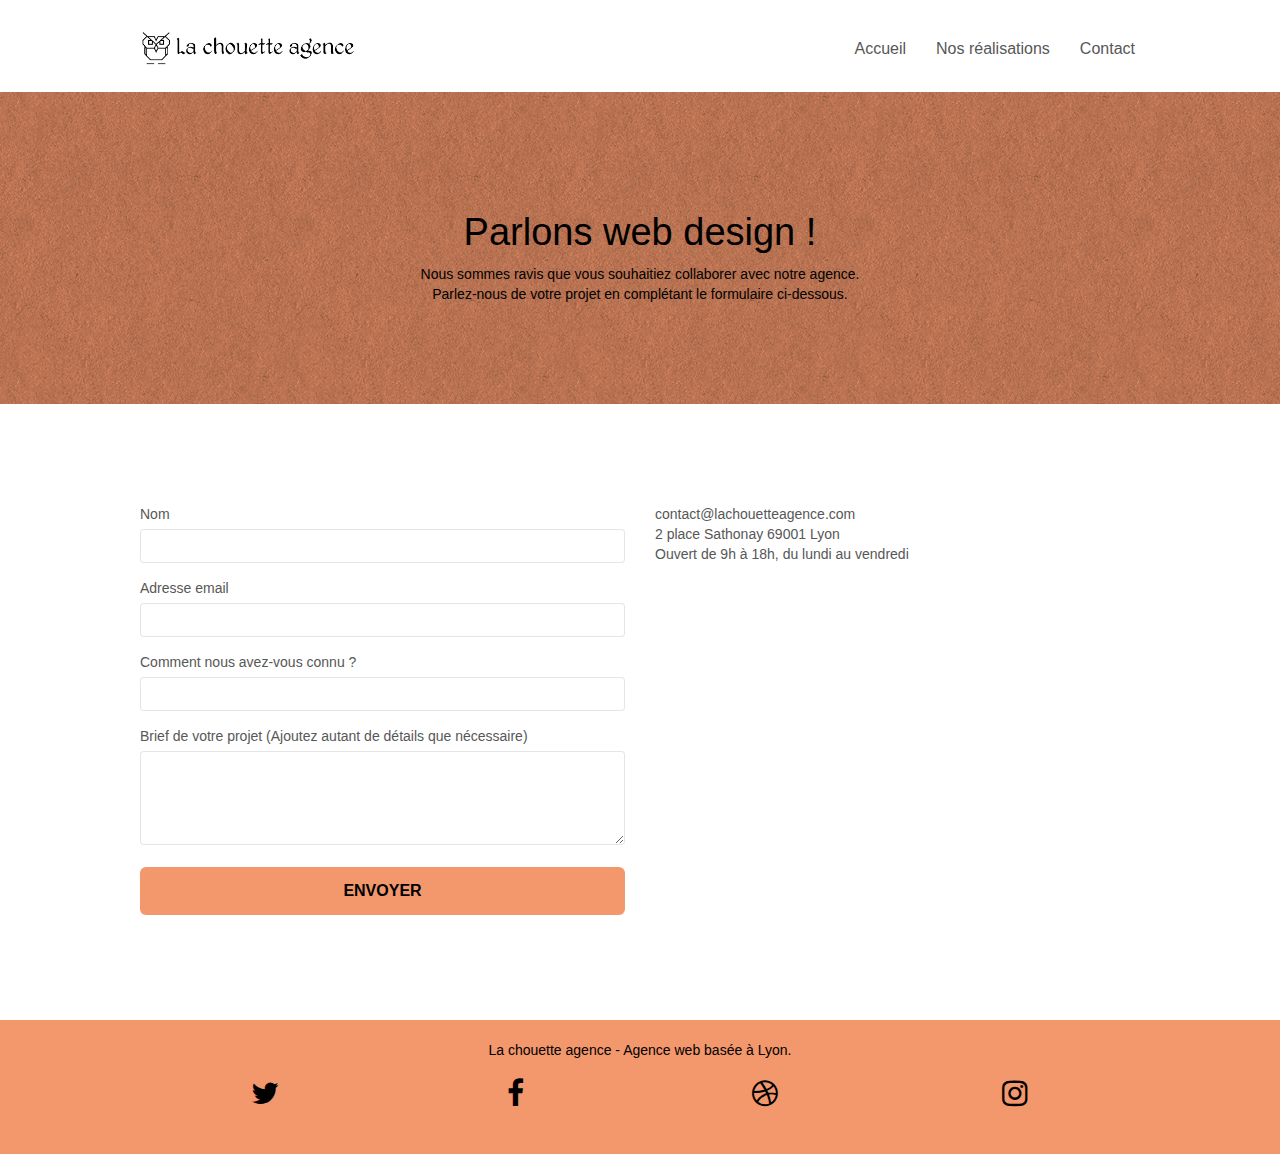
==== contact.html @ 61710132 "fix contrast contact page" ====
<!doctype html>
<html lang="fr">
<head>
    <meta charset="utf-8">
    <meta name="keywords" content="La chouette agence,entreprise web, Lyon, page contact, contactez-nous">
    <meta name="description" content="Contactez votre agence web, la chouette agence, basée à Lyon">
    <meta name="viewport" content="width=device-width, initial-scale=1.0, viewport-fit=cover">
    <link rel="shortcut icon" type="image/png" href="favicon.jpg">
    
	<link rel="stylesheet" type="text/css" href="./css/bootstrap-min.css">
	<link rel="stylesheet" type="text/css" href="./css/font-awesome-min.css">
	<link rel="stylesheet" type="text/css" href="./css/et-line-min.css">
	<link rel="stylesheet" type="text/css" href="style.css">
	
    
	<script src="./js/jquery-2.1.0-min.js" defer></script>
	<script src="./js/bootstrap-min.js" defer></script>
	<script src="./js/blocs-min.js" defer></script>
	<script src="./js/jqBootstrapValidation-min.js" defer></script>
	<script src="./js/formHandler-min.js" defer></script>

    <title>Contactez votre Agence web la chouette agence</title>

    
<!-- Analytics -->
 
<!-- Analytics END -->
    
</head>
<body>
<!-- Principal conteneur -->
<div class="page-container">
    
<!-- bloc-0 -->
<header class="bloc bgc-white l-bloc " id="bloc-0">
	<div class="container bloc-sm">
		<nav class="navbar row">
			<div class="navbar-header">
				<a class="navbar-brand" href="index.html"><img src="img/la-chouette-agence.png" alt="atlanta web design logo" height="40" /></a>
				<button id="nav-toggle" type="button" class="ui-navbar-toggle navbar-toggle" data-toggle="collapse" data-target=".navbar-1">
					<span class="sr-only">Toggle navigation</span><span class="icon-bar"></span><span class="icon-bar"></span><span class="icon-bar"></span>
				</button>
			</div>
			<div class="collapse navbar-collapse navbar-1 special-dropdown-nav">
				<ul class="site-navigation nav navbar-nav">
					<li>
						<a href="index.html">Accueil</a>
					</li>
					<li>
						<a href="index.html#works">Nos réalisations</a>
					</li>
					<li>
						<a href="contact.html">Contact</a>
					</li>
				</ul>
			</div>
		</nav>
	</div>
</header>
<!-- bloc-0 END -->

<!-- bloc-6 -->
<section class="bloc bg-repeat bgc-atomic-tangerine d-bloc bloc-bg-texture texture-paper" id="bloc-6">
	<div class="container bloc-lg">
		<div class="row">
			<div class="col-sm-12">
				<h1 class="text-center hero-bloc-text tc-black">
					Parlons web design !
				</h1>
				<p class="text-center mg-lg tc-black tight-width-whitespace">
					Nous sommes ravis que vous souhaitiez collaborer avec notre agence.<br>
					Parlez-nous de votre projet en complétant le formulaire ci-dessous.
				</p>
			</div>
		</div>
	</div>
</section>
<!-- bloc-6 END -->

<!-- bloc-7 -->
<section class="bloc bgc-white l-bloc" id="bloc-7">
	<div class="container bloc-lg">
		<div class="row">
			<div class="col-sm-6">
				<form id="form_1" novalidate success-msg="Your message has been sent." fail-msg="Sorry it seems that our mail server is not responding, Sorry for the inconvenience!">
					<div class="form-group">
						<label>
							Nom
						</label>
						<input id="name" class="form-control" required />
					</div>
					<div class="form-group">
						<label>
							Adresse email
						</label>
						<input id="email" class="form-control" type="email" required />
					</div>
					<div class="form-group">
						<label>
							Comment nous avez-vous connu ?
						</label>
						<input class="form-control" type="email" required id="input_504" />
					</div>
					<div class="form-group">
						<label>
							Brief de votre projet (Ajoutez autant de détails que nécessaire)<br>
						</label><textarea id="message" class="form-control" rows="4" cols="50" required></textarea>
					</div> 
					<button class="bloc-button btn btn-lg btn-block cta-hero btn-atomic-tangerine" type="submit">
						Envoyer
					</button>
				</form>
			</div>
			<div class="col-sm-6">
				<p>
					contact@lachouetteagence.com<br>2 place Sathonay 69001 Lyon<br>Ouvert de 9h à 18h, du lundi au vendredi<br>
				</p>
			</div>
		</div>
	</div>
</section>
<!-- bloc-7 END -->

<!-- ScrollToTop Button -->
<a class="bloc-button btn btn-d scrollToTop" onclick="scrollToTarget('1')"><span class="fa fa-chevron-up"></span></a>
<!-- ScrollToTop Button END-->


<!-- Footer - bloc-8 -->
<footer class="bloc bgc-atomic-tangerine d-bloc" id="bloc-8">
	<div class="container bloc-sm">
		<div class="row">
			<div class="col-sm-12">
				<p class="text-center black">
					La chouette agence - Agence web basée à Lyon.<br>
				</p>
				<div class="row row-no-gutters social">
					<div class="col-sm-3">
						<div class="text-center">
							<a class="social" href="https://twitter.com/?lang=fr" aria-label="twitter"><span class="fa fa-twitter icon-md"></span></a>
						</div>
					</div>
					<div class="col-sm-3">
						<div class="text-center">
							<a class="social" href="https://fr-fr.facebook.com/" aria-label="facebook"><span class="fa fa-facebook icon-md"></span></a>
						</div>
					</div>
					<div class="col-sm-3">
						<div class="text-center">
							<a class="social" href="https://dribbble.com/" aria-label="dribble"><span class="fa fa-dribbble icon-md"></span></a>
						</div>
					</div>
					<div class="col-sm-3">
						<div class="text-center">
							<a class="social" href="https://www.instagram.com/?hl=fr" aria-label="instagram"><span class="fa fa-instagram icon-md"></span></a>
						</div>
					</div>
				</div>
			</div>
		</div>
	</div>
</footer>
<!-- Footer - bloc-8 END -->

</div>
<!-- Principal conteneur END -->
    

</body>
</html>
---- css/et-line-min.css ----
@font-face{font-family:et-line;src:url(../fonts/et-line.eot);src:url(../fonts/et-line.eot?#iefix) format('embedded-opentype'),url(../fonts/et-line.woff) format('woff'),url(../fonts/et-line.ttf) format('truetype'),url(../fonts/et-line.svg#et-line) format('svg');font-weight:400;font-style:normal}.et-icon-adjustments,.et-icon-alarmclock,.et-icon-anchor,.et-icon-aperture,.et-icon-attachment,.et-icon-bargraph,.et-icon-basket,.et-icon-beaker,.et-icon-bike,.et-icon-book-open,.et-icon-briefcase,.et-icon-browser,.et-icon-calendar,.et-icon-camera,.et-icon-caution,.et-icon-chat,.et-icon-circle-compass,.et-icon-clipboard,.et-icon-clock,.et-icon-cloud,.et-icon-compass,.et-icon-desktop,.et-icon-dial,.et-icon-document,.et-icon-documents,.et-icon-download,.et-icon-dribbble,.et-icon-edit,.et-icon-envelope,.et-icon-expand,.et-icon-facebook,.et-icon-flag,.et-icon-focus,.et-icon-gears,.et-icon-genius,.et-icon-gift,.et-icon-global,.et-icon-globe,.et-icon-googleplus,.et-icon-grid,.et-icon-happy,.et-icon-hazardous,.et-icon-heart,.et-icon-hotairballoon,.et-icon-hourglass,.et-icon-key,.et-icon-laptop,.et-icon-layers,.et-icon-lifesaver,.et-icon-lightbulb,.et-icon-linegraph,.et-icon-linkedin,.et-icon-lock,.et-icon-magnifying-glass,.et-icon-map,.et-icon-map-pin,.et-icon-megaphone,.et-icon-mic,.et-icon-mobile,.et-icon-newspaper,.et-icon-notebook,.et-icon-paintbrush,.et-icon-paperclip,.et-icon-pencil,.et-icon-phone,.et-icon-picture,.et-icon-pictures,.et-icon-piechart,.et-icon-presentation,.et-icon-pricetags,.et-icon-printer,.et-icon-profile-female,.et-icon-profile-male,.et-icon-puzzle,.et-icon-quote,.et-icon-recycle,.et-icon-refresh,.et-icon-ribbon,.et-icon-rss,.et-icon-sad,.et-icon-scissors,.et-icon-scope,.et-icon-search,.et-icon-shield,.et-icon-speedometer,.et-icon-strategy,.et-icon-streetsign,.et-icon-tablet,.et-icon-target,.et-icon-telescope,.et-icon-toolbox,.et-icon-tools,.et-icon-tools-2,.et-icon-trophy,.et-icon-tumblr,.et-icon-twitter,.et-icon-upload,.et-icon-video,.et-icon-wallet,.et-icon-wine{font-family:et-line;speak:none;font-style:normal;font-weight:400;font-variant:normal;text-transform:none;line-height:1;-webkit-font-smoothing:antialiased;-moz-osx-font-smoothing:grayscale;display:inline-block}.et-icon-mobile:before{content:"\e000"}.et-icon-laptop:before{content:"\e001"}.et-icon-desktop:before{content:"\e002"}.et-icon-tablet:before{content:"\e003"}.et-icon-phone:before{content:"\e004"}.et-icon-document:before{content:"\e005"}.et-icon-documents:before{content:"\e006"}.et-icon-search:before{content:"\e007"}.et-icon-clipboard:before{content:"\e008"}.et-icon-newspaper:before{content:"\e009"}.et-icon-notebook:before{content:"\e00a"}.et-icon-book-open:before{content:"\e00b"}.et-icon-browser:before{content:"\e00c"}.et-icon-calendar:before{content:"\e00d"}.et-icon-presentation:before{content:"\e00e"}.et-icon-picture:before{content:"\e00f"}.et-icon-pictures:before{content:"\e010"}.et-icon-video:before{content:"\e011"}.et-icon-camera:before{content:"\e012"}.et-icon-printer:before{content:"\e013"}.et-icon-toolbox:before{content:"\e014"}.et-icon-briefcase:before{content:"\e015"}.et-icon-wallet:before{content:"\e016"}.et-icon-gift:before{content:"\e017"}.et-icon-bargraph:before{content:"\e018"}.et-icon-grid:before{content:"\e019"}.et-icon-expand:before{content:"\e01a"}.et-icon-focus:before{content:"\e01b"}.et-icon-edit:before{content:"\e01c"}.et-icon-adjustments:before{content:"\e01d"}.et-icon-ribbon:before{content:"\e01e"}.et-icon-hourglass:before{content:"\e01f"}.et-icon-lock:before{content:"\e020"}.et-icon-megaphone:before{content:"\e021"}.et-icon-shield:before{content:"\e022"}.et-icon-trophy:before{content:"\e023"}.et-icon-flag:before{content:"\e024"}.et-icon-map:before{content:"\e025"}.et-icon-puzzle:before{content:"\e026"}.et-icon-basket:before{content:"\e027"}.et-icon-envelope:before{content:"\e028"}.et-icon-streetsign:before{content:"\e029"}.et-icon-telescope:before{content:"\e02a"}.et-icon-gears:before{content:"\e02b"}.et-icon-key:before{content:"\e02c"}.et-icon-paperclip:before{content:"\e02d"}.et-icon-attachment:before{content:"\e02e"}.et-icon-pricetags:before{content:"\e02f"}.et-icon-lightbulb:before{content:"\e030"}.et-icon-layers:before{content:"\e031"}.et-icon-pencil:before{content:"\e032"}.et-icon-tools:before{content:"\e033"}.et-icon-tools-2:before{content:"\e034"}.et-icon-scissors:before{content:"\e035"}.et-icon-paintbrush:before{content:"\e036"}.et-icon-magnifying-glass:before{content:"\e037"}.et-icon-circle-compass:before{content:"\e038"}.et-icon-linegraph:before{content:"\e039"}.et-icon-mic:before{content:"\e03a"}.et-icon-strategy:before{content:"\e03b"}.et-icon-beaker:before{content:"\e03c"}.et-icon-caution:before{content:"\e03d"}.et-icon-recycle:before{content:"\e03e"}.et-icon-anchor:before{content:"\e03f"}.et-icon-profile-male:before{content:"\e040"}.et-icon-profile-female:before{content:"\e041"}.et-icon-bike:before{content:"\e042"}.et-icon-wine:before{content:"\e043"}.et-icon-hotairballoon:before{content:"\e044"}.et-icon-globe:before{content:"\e045"}.et-icon-genius:before{content:"\e046"}.et-icon-map-pin:before{content:"\e047"}.et-icon-dial:before{content:"\e048"}.et-icon-chat:before{content:"\e049"}.et-icon-heart:before{content:"\e04a"}.et-icon-cloud:before{content:"\e04b"}.et-icon-upload:before{content:"\e04c"}.et-icon-download:before{content:"\e04d"}.et-icon-target:before{content:"\e04e"}.et-icon-hazardous:before{content:"\e04f"}.et-icon-piechart:before{content:"\e050"}.et-icon-speedometer:before{content:"\e051"}.et-icon-global:before{content:"\e052"}.et-icon-compass:before{content:"\e053"}.et-icon-lifesaver:before{content:"\e054"}.et-icon-clock:before{content:"\e055"}.et-icon-aperture:before{content:"\e056"}.et-icon-quote:before{content:"\e057"}.et-icon-scope:before{content:"\e058"}.et-icon-alarmclock:before{content:"\e059"}.et-icon-refresh:before{content:"\e05a"}.et-icon-happy:before{content:"\e05b"}.et-icon-sad:before{content:"\e05c"}.et-icon-facebook:before{content:"\e05d"}.et-icon-twitter:before{content:"\e05e"}.et-icon-googleplus:before{content:"\e05f"}.et-icon-rss:before{content:"\e060"}.et-icon-tumblr:before{content:"\e061"}.et-icon-linkedin:before{content:"\e062"}.et-icon-dribbble:before{content:"\e063"}
---- style.css ----
body {
    margin: 0;
    padding: 0;
    background: #FFF;
    overflow-x: hidden;
    -webkit-font-smoothing: antialiased;
    -moz-osx-font-smoothing: grayscale;
}

a,
button {
    transition: all .3s ease-in-out;
    outline: none!important;
}

a:hover {
    text-decoration: none;
    cursor: pointer;
}

#page-loading-blocs-notifaction {
    position: fixed;
    top: 0;
    bottom: 0;
    width: 100%;
    z-index: 100000;
    background: #FFFFFF url("img/pageload-spinner.gif") no-repeat center center;
}

.bloc {
    width: 100%;
    clear: both;
    background: 50% 50% no-repeat;
    padding: 0 50px;
    -webkit-background-size: cover;
    -moz-background-size: cover;
    -o-background-size: cover;
    background-size: cover;
    position: relative;
}

.bloc .container {
    padding-left: 0;
    padding-right: 0;
}

.bloc-lg {
    padding: 100px 50px;
}

.bloc-md {
    padding: 50px;
}

.bloc-sm {
    padding: 20px 50px;
}

.bg-center,
.bg-l-edge,
.bg-r-edge,
.bg-t-edge,
.bg-b-edge,
.bg-tl-edge,
.bg-bl-edge,
.bg-tr-edge,
.bg-br-edge,
.bg-repeat {
    -webkit-background-size: auto!important;
    -moz-background-size: auto!important;
    -o-background-size: auto!important;
    background-size: auto!important;
}

.bg-repeat {
    background: repeat;
}

.bg-t-edge {
    background: top no-repeat;
}

.bloc-bg-texture::before {
    content: "";
    background-size: 2px 2px;
    position: absolute;
    top: 0;
    bottom: 0;
    left: 0;
    right: 0;
}

.texture-paper::before {
    background: url("img/texture-paper.png");
    background-size: 280px 280px;
}

.b-parallax {
    background-attachment: fixed;
}

.d-bloc {
    color: rgba(255, 255, 255, .7);
}

.d-bloc button:hover {
    color: rgba(255, 255, 255, .9);
}

.d-bloc .icon-round,
.d-bloc .icon-square,
.d-bloc .icon-rounded,
.d-bloc .icon-semi-rounded-a,
.d-bloc .icon-semi-rounded-b {
    border-color: rgba(255, 255, 255, .9);
}

.d-bloc .divider-h span {
    border-color: rgba(255, 255, 255, .2);
}

.d-bloc .a-btn,
.d-bloc .navbar a,
.d-bloc .navbar-brand,
.d-bloc a .icon-sm,
.d-bloc a .icon-md,
.d-bloc a .icon-lg,
.d-bloc a .icon-xl,
.d-bloc h1 a,
.d-bloc h2 a,
.d-bloc h3 a,
.d-bloc h4 a,
.d-bloc h5 a,
.d-bloc h6 a,
.d-bloc p a {
    color: rgba(255, 255, 255, .6);
}

.d-bloc .a-btn:hover,
.d-bloc .navbar a:hover,
.d-bloc .navbar-brand:hover,
.d-bloc a:hover .icon-sm,
.d-bloc a:hover .icon-md,
.d-bloc a:hover .icon-lg,
.d-bloc a:hover .icon-xl,
.d-bloc h1 a:hover,
.d-bloc h2 a:hover,
.d-bloc h3 a:hover,
.d-bloc h4 a:hover,
.d-bloc h5 a:hover,
.d-bloc h6 a:hover,
.d-bloc p a:hover {
    color: rgba(255, 255, 255, 1);
}

.d-bloc .navbar-toggle .icon-bar {
    background: rgba(255, 255, 255, 1);
}

.d-bloc .btn-wire,
.d-bloc .btn-wire:hover {
    color: rgba(255, 255, 255, 1);
    border-color: rgba(255, 255, 255, 1);
}

.d-bloc .panel {
    color: rgba(0, 0, 0, .5);
}

.d-bloc .panel button:hover {
    color: rgba(0, 0, 0, .7);
}

.d-bloc .panel icon {
    border-color: rgba(0, 0, 0, .7);
}

.d-bloc .panel .divider-h span {
    border-color: rgba(0, 0, 0, .1);
}

.d-bloc .panel .a-btn {
    color: rgba(0, 0, 0, .6);
}

.d-bloc .panel .a-btn:hover {
    color: rgba(0, 0, 0, 1);
}

.d-bloc .panel .btn-wire,
.d-bloc .panel .btn-wire:hover {
    color: rgba(0, 0, 0, .7);
    border-color: rgba(0, 0, 0, .3);
}

.d-bloc .panel,
.l-bloc {
    color: rgba(0, 0, 0, .5);
}

.d-bloc .panel button:hover,
.l-bloc button:hover {
    color: rgba(0, 0, 0, .7);
}

.l-bloc .icon-round,
.l-bloc .icon-square,
.l-bloc .icon-rounded,
.l-bloc .icon-semi-rounded-a,
.l-bloc .icon-semi-rounded-b {
    border-color: rgba(0, 0, 0, .7);
}

.d-bloc .panel .divider-h span,
.l-bloc .divider-h span {
    border-color: rgba(0, 0, 0, .1);
}

.d-bloc .panel .a-btn,
.l-bloc .a-btn,
.l-bloc .navbar a,
.l-bloc .navbar-brand,
.l-bloc a .icon-sm,
.l-bloc a .icon-md,
.l-bloc a .icon-lg,
.l-bloc a .icon-xl,
.l-bloc h1 a,
.l-bloc h2 a,
.l-bloc h3 a,
.l-bloc h4 a,
.l-bloc h5 a,
.l-bloc h6 a,
.l-bloc p a {
    color: rgba(0, 0, 0, .6);
}

.d-bloc .panel .a-btn:hover,
.l-bloc .a-btn:hover,
.l-bloc .navbar a:hover,
.l-bloc .navbar-brand:hover,
.l-bloc a:hover .icon-sm,
.l-bloc a:hover .icon-md,
.l-bloc a:hover .icon-lg,
.l-bloc a:hover .icon-xl,
.l-bloc h1 a:hover,
.l-bloc h2 a:hover,
.l-bloc h3 a:hover,
.l-bloc h4 a:hover,
.l-bloc h5 a:hover,
.l-bloc h6 a:hover,
.l-bloc p a:hover {
    color: rgba(0, 0, 0, 1);
}

.l-bloc .navbar-toggle .icon-bar {
    color: rgba(0, 0, 0, .6);
}

.d-bloc .panel .btn-wire,
.d-bloc .panel .btn-wire:hover,
.l-bloc .btn-wire,
.l-bloc .btn-wire:hover {
    color: rgba(0, 0, 0, .7);
    border-color: rgba(0, 0, 0, .3);
}

.voffset {
    margin-top: 30px;
}

.voffset-lg {
    margin-top: 80px;
}

.row-no-gutters {
    margin-right: 0;
    margin-left: 0;
}

.row.row-no-gutters > [class^="col-"],
.row.row-no-gutters > [class*=" col-"] {
    padding-right: 0;
    padding-left: 0;
}

#bloc-1-hero h1 {
    font-size: 32px;
}

.navbar {
    margin-bottom: 0;
    z-index: 1;
}

.navbar-brand {
    height: auto;
    padding: 3px 15px;
    font-size: 25px;
    font-weight: normal;
    font-weight: 600;
    line-height: 44px;
}

.navbar-brand img {
    max-height: 200px;
    margin: 0 5px 0 0;
    display: inline;
}

.navbar-brand img[src$=svg] {
    min-width: 100px;
}

.nav-center .navbar-brand img {
    margin: 0;
}

.navbar .nav {
    padding-top: 2px;
    margin-right: -16px;
    float: right;
    z-index: 1;
}

.nav > li {
    float: left;
    margin-top: 4px;
    font-size: 16px;
}

.navbar-nav .open .dropdown-menu > li > a {
    text-align: inherit;
}

.nav > li a:hover,
.nav > li a:focus {
    background: transparent;
}

.navbar-toggle {
    margin: 10px 10px 0 0;
    border: 0px;
}

.navbar-toggle:hover {
    background: transparent!important;
}

.navbar-toggle .icon-bar {
    background-color: rgba(0, 0, 0, .5);
    width: 26px;
}

.nav-invert .navbar .nav {
    float: left;
}

.nav-invert .navbar-header,
.nav-invert .navbar-brand {
    float: right;
    position: relative;
    z-index: 2;
}

@media (min-width: 768px) {
    .site-navigation {
        position: absolute;
        top: 50%;
        right: 20px;
        transform: translate(0, -50%);
        -webkit-transform: translateY(-50%);
    }
    .nav > li .dropdown-menu a,
    .nav > li .dropdown-menu a:hover {
        color: #484848;
    }
    .nav-invert .site-navigation {
        left: 0;
        right: 0;
    }
    .nav-center {
        text-align: center;
    }
    .nav-center .navbar-header {
        width: 100%;
    }
    .nav-center .navbar-header,
    .nav-center .navbar-brand,
    .nav-center .nav > li {
        float: none;
        display: inline-block;
    }
    .nav-center .site-navigation {
        position: relative;
        width: 100%;
        right: 0;
        margin-right: 0px;
        margin-top: 20px;
    }
    .nav-center.mini-nav .navbar-toggle {
        float: none;
        margin: 10px auto 0;
    }
}

.nav > li > .dropdown a {
    background: none!important;
    display: block;
    padding: 14px 15px;
}

nav .caret {
    margin: 0 5px;
}

.dropdown-menu .dropdown-menu {
    top: -8px;
    left: 100%;
}

.dropdown-menu .dropmenu-flow-right {
    top: 100%;
    left: 0;
    margin-left: -1px;
    border-top-left-radius: 0;
    border-top-right-radius: 0;
}

.dropdown-menu .dropdown span {
    border: 4px solid black;
    border-top-color: transparent;
    border-right-color: transparent;
    border-bottom-color: transparent;
    margin: 6px -5px 0 0!important;
    float: right;
}

.mg-md {
    margin-top: 10px;
    margin-bottom: 20px;
}

.mg-lg {
    margin-top: 10px;
    margin-bottom: 40px;
}

.btn {
    margin: 0 5px 5px 0;
}

.btn.pull-right {
    margin: 0 0 5px 5px;
}

.btn-d,
.btn-d:hover,
.btn-d:focus {
    color: #FFF;
    background: rgba(0, 0, 0, .3);
}

button {
    outline: none!important;
}

.btn-rd {
    border-radius: 40px;
}

.btn-clean {
    border: 1px solid rgba(0, 0, 0, .08);
    border-bottom-color: rgba(0, 0, 0, .1);
    text-shadow: 0 1px 0 rgba(0, 0, 1, .1);
    box-shadow: 0 1px 3px rgba(0, 0, 1, .25), inset 0 1px 0 0 rgba(255, 255, 255, .15);
}

.icon-md {
    font-size: 30px!important;
}

.icon-lg {
    font-size: 60px!important;
}

.sm-shadow {
    text-shadow: 0 1px 2px rgba(0, 0, 0, .3);
}

.panel-sq,
.panel-sq .panel-heading,
.panel-sq .panel-footer {
    border-radius: 0;
}

.panel-rd {
    border-radius: 30px;
}

.panel-rd .panel-heading {
    border-radius: 29px 29px 0 0;
}

.panel-rd .panel-footer {
    border-radius: 0 0 29px 29px;
}

.form-control {
    border-color: rgba(0, 0, 0, .1);
    box-shadow: none;
}

.scrollToTop {
    width: 40px;
    height: 40px;
    position: fixed;
    bottom: 20px;
    right: 20px;
    opacity: 0;
    z-index: 500;
    transition: all .3s ease-in-out;
}

.scrollToTop span {
    margin-top: 6px;
}

.showScrollTop {
    font-size: 14px;
    opacity: 1;
}

a[data-lightbox] {
    position: relative;
    display: block;
    text-align: center;
}

a[data-lightbox]:hover::before {
    content: "+";
    font-family: "HelveticaNeue-Light", "Helvetica Neue Light", "Helvetica Neue", Helvetica, Arial;
    font-size: 32px;
    width: 50px;
    height: 50px;
    margin-left: -25px;
    border-radius: 50%;
    background: rgba(0, 0, 0, .6);
    color: #FFF;
    font-weight: 100;
    z-index: 1;
    position: absolute;
    top: 50%;
    transform: translateY(-50%);
    -webkit-transform: translateY(-50%);
}

a[data-lightbox]:hover img {
    opacity: 0.6;
    -webkit-animation-fill-mode: none;
    animation-fill-mode: none;
}

#lightbox-modal {
    display: flex;
    align-items: center;
}

#lightbox-modal .modal-dialog {
    width: 90%;
    max-width: 900px;
    margin: 0 auto 0;
}

#lightbox-modal .modal-dialog img {
    max-height: 90vh;
    margin: 0 auto;
}

.lightbox-caption {
    padding: 20px;
    color: #FFF;
    background: rgba(0, 0, 0, .5);
    position: absolute;
    left: 15px;
    right: 15px;
    bottom: 5px;
}

.close-lightbox {
    color: #FFF;
    font-size: 30px;
    position: absolute;
    top: 20px;
    right: 20px;
    z-index: 20;
    background: rgba(0, 0, 0, .5);
    border: none;
    line-height: 30px;
    padding: 0 9px 5px;
    opacity: 0.3;
}

.close-lightbox:hover,
.next-lightbox:hover,
.prev-lightbox:hover {
    opacity: 1.0;
    color: #FFF;
}

.next-lightbox,
.prev-lightbox {
    font-size: 20px;
    color: rgba(255, 255, 255, .9);
    background: rgba(0, 0, 0, .5);
    transition: all .2s ease-in-out;
    position: absolute;
    top: 45%;
    z-index: 1;
    opacity: 0.4;
}

.next-lightbox {
    padding: 6px 8px 1px 13px;
    right: 25px;
}

.prev-lightbox {
    padding: 6px 13px 1px 10px;
    left: 25px;
}

.snapshot-lb .modal-body {
    padding-bottom: 45px;
}

.snapshot-lb .lightbox-caption {
    padding: 0;
    color: rgba(0, 0, 0, .5);
    background: none;
}

h1,
h2,
h3,
h4,
h5,
h6,
p,
label,
.btn,
a {
    font-family: "helvetica";
    font-weight: 400;
    color: #575757!important;
}

.container {
    max-width: 1000px;
}

.hero-bloc-text {
    font-size: 38px;
}

.hero-bloc-text-sub {
    font-size: 36px;
}

.statement-bloc-text {
    line-height: 26px;
    font-style: italic;
    font-size: 20px;
    text-align: center;
    font-weight: lighter;
    max-width: 520px;
    margin: auto auto auto auto;
}

p {
    font-size: 14px;
}

.tight-width-whitespace {
    max-width: 600px;
    margin: auto auto auto auto;
}

.h1 {
    font-size: 20px;
    font-family: "Open Sans";
}

.cta-hero {
    margin-top: 22px;
    color: #FFFFFF!important;
    text-transform: uppercase;
    padding: 12px 28px 12px 28px;
    font-size: 16px;
    font-weight: 700;
}

a.social {
    display: inline-block;
    min-width: 48px;
    min-height: 48px;
    margin: 8px;
}

a[href="contact.html"] {
    color: black;
}

h2 {
    font-size: 22px;
    line-height: 1.4em;
}

h3 {
    font-size: 15px;
    text-transform: uppercase;
    font-weight: 700;
    color: #333333!important;
}

.med-width-whitespace {
    max-width: 800px;
    margin: auto auto auto auto;
    box-shadow: 0px 0px 0px #000000;
}

h1 {
    color: #333333!important;
}

h4 {
    color: #333333!important;
}

.icons {
    margin-bottom: 14px;
    margin-top: 24px;
}

p.black, a.social > span{
    color: black!important;
}

.portfolio-thumb {
    margin-bottom: 24px;
    width: 100%;
}

.portfolio-row {
    margin-bottom: 44px;
    margin-top: 50px;
}

.avatar {
    box-shadow: 0px 4px 9px rgba(0, 0, 0, 0.3);
}

.black-background {
    background-color: rgba(165, 147, 99, 0.7);
    padding: 40px 40px 40px 40px;
}

.bold-link {
    font-weight: 900;
    text-decoration: underline!important;
}

.bgc-white {
    background-color: #FFFFFF;
}

.bgc-dark-slate-blue {
    background-color: #364577;
}

.bgc-atomic-tangerine {
    background-color: #F3976C;
}

.tc-black {
    color: black!important;
}

.btn-atomic-tangerine {
    background: #F3976C;
    color: black!important;
}

.btn-atomic-tangerine:hover {
    background: #c27956!important;
    color: #FFFFFF!important;
}

.ltc-white {
    color: #FFFFFF!important;
}

.ltc-white:hover {
    color: #cccccc!important;
}

.ltc-atomic-tangerine {
    color: #F3976C!important;
}

.ltc-atomic-tangerine:hover {
    color: #c27956!important;
}

.icon-dark-slate-blue {
    color: #364577!important;
    border-color: #364577!important;
}

.bg-banniere {
    background-image: url("img/la-chouette-agence-banniere.jpg");
}

.bg-presentation {
    background-image: url("img/image-de-presentation.jpeg");
}

@media (max-width: 1024px) {
    .bloc {
        padding-left: 20px;
        padding-right: 20px;
    }
    .bloc.full-width-bloc,
    .bloc-tile-2.full-width-bloc .container,
    .bloc-tile-3.full-width-bloc .container,
    .bloc-tile-4.full-width-bloc .container {
        padding-left: 0;
        padding-right: 0;
    }
}

@media (max-width: 992px) and (min-width: 768px) {
    .navbar .nav {
        max-width: 80%
    }
    .nav-center.navbar .nav {
        max-width: 100%
    }
}

@media only screen and (min-device-width: 768px) and (max-device-width: 1024px) and (orientation: landscape) {
    .b-parallax {
        background-attachment: scroll;
    }
}

@media only screen and (min-device-width: 1024px) and (max-device-width: 1366px) and (-webkit-min-device-pixel-ratio: 1.5) {
    .b-parallax {
        background-attachment: scroll;
    }
}

@media (max-width: 991px) {
    .container {
        width: 100%;
    }
    .b-parallax {
        background-attachment: scroll;
    }
    .page-container,
    #hero-bloc {
        overflow-x: hidden;
        position: relative;
    }
    .bloc {
        padding-left: constant(safe-area-inset-left);
        padding-right: constant(safe-area-inset-right);
    }
    .bloc-group,
    .bloc-group .bloc {
        display: block;
        width: 100%;
    }
    .bloc-fill-screen .fill-bloc-top-edge,
    .bloc-fill-screen .fill-bloc-bottom-edge {
        padding: 0 20px;
        padding-left: constant(safe-area-inset-left);
        padding-right: constant(safe-area-inset-right);
    }
}

@media (max-width: 767px) {
    .page-container {
        overflow-x: hidden;
        position: relative;
    }
    h1,
    h2,
    h3,
    h4,
    h5,
    h6,
    p,
    #disqus_thread {
        padding-left: 10px!important;
        padding-right: 10px!important;
    }
    .b-parallax {
        background-attachment: scroll;
    }
    .navbar .nav {
        padding-top: 0;
        border-top: 1px solid rgba(0, 0, 0, .2);
        float: none!important;
    }
    .navbar.row {
        margin-left: 0;
        margin-right: 0;
    }
    .site-navigation {
        position: inherit;
        transform: none;
        -webkit-transform: none;
        -ms-transform: none;
    }
    .nav > li {
        margin-top: 0;
        border-bottom: 1px solid rgba(0, 0, 0, .1);
        background: rgba(0, 0, 0, .05);
        text-align: left;
        padding-left: 15px;
        width: 100%;
    }
    .nav > li:hover {
        background: rgba(0, 0, 0, .08);
    }
    .dropdown .dropdown a .caret {
        float: none;
        margin: 5px 0 0 10px!important;
        border: 4px solid black;
        border-bottom-color: transparent;
        border-right-color: transparent;
        border-left-color: transparent;
    }
    #hero-bloc .navbar .nav {
        background: rgba(0, 0, 0, .8);
    }
    #hero-bloc .navbar .nav a {
        color: rgba(255, 255, 255, .6);
    }
    .hero {
        padding: 50px 0;
    }
    .hero-nav {
        left: -1px;
        right: -1px;
    }
    .navbar-collapse {
        padding: 0;
        overflow-x: hidden;
        -webkit-box-shadow: none;
        box-shadow: none;
    }
    .navbar-brand img {
        max-height: 40px;
        width: auto;
    }
    .nav-invert .navbar-header {
        float: none;
        width: 100%;
    }
    .nav-invert .navbar-toggle {
        float: left;
        margin-left: 10px;
    }
    .bloc {
        padding-left: 0;
        padding-right: 0;
    }
    .bloc-xxl,
    .bloc-xl,
    .bloc-lg {
        padding: 40px 0;
    }
    .bloc-sm,
    .bloc-md {
        padding-left: 0;
        padding-right: 0;
    }
    .bloc-tile-2 .container,
    .bloc-tile-3 .container,
    .bloc-tile-4 .container,
    .bloc-fill-screen .fill-bloc-top-edge,
    .bloc-fill-screen .fill-bloc-bottom-edge {
        padding-left: 0;
        padding-right: 0;
    }
    .a-block {
        padding: 0 10px;
    }
    .btn-dwn {
        display: none;
    }
    .voffset {
        margin-top: 5px;
    }
    .voffset-md {
        margin-top: 20px;
    }
    .voffset-lg {
        margin-top: 30px;
    }
    form {
        padding: 5px;
    }
    .close-lightbox {
        display: inline-block;
    }
    .blocsapp-device-iphone5 {
        background-size: 216px 425px;
        padding-top: 60px;
        width: 216px;
        height: 425px;
    }
    .blocsapp-device-iphone5 img {
        width: 180px;
        height: 320px;
    }
}

@media (max-width: 425px) {
    .bloc {
        padding-left: 0;
        padding-right: 0;
    }
    .bg-banniere {
        background-image: url("img/la-chouette-agence-banniere-mobile.jpg");
    }
    
    .bg-presentation {
        background-image: url("img/image-de-presentation-mobile.jpg");
    }
}

@media (max-width: 767px) {
    .bloc-mob-center-text {
        text-align: center;
    }
}
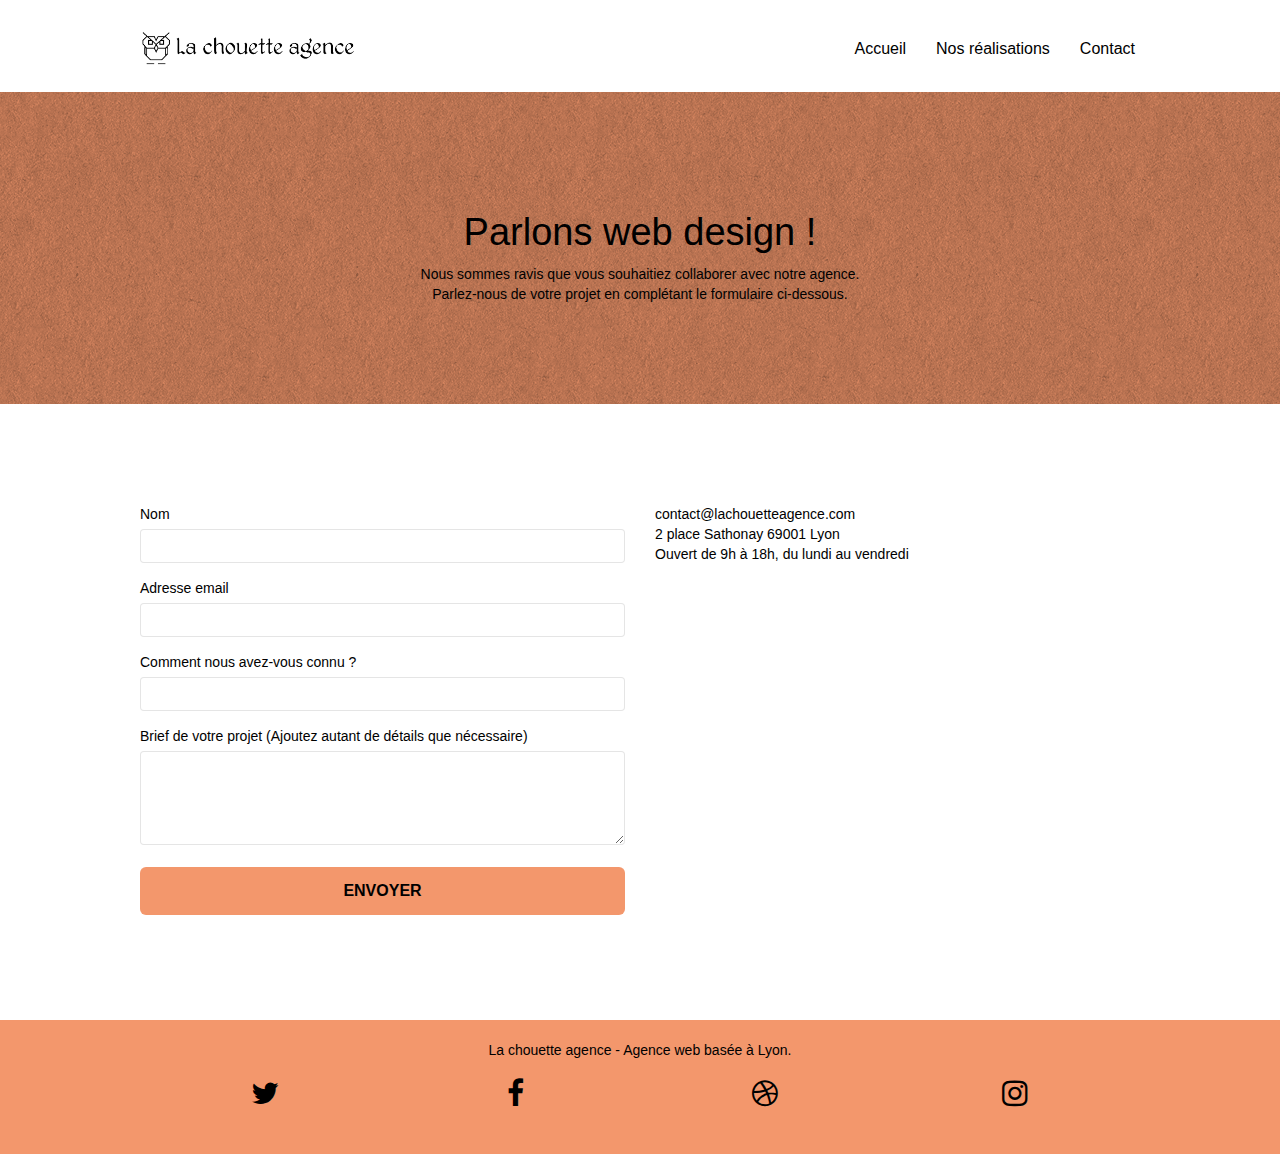
==== commit 3abd7936: "fix label contact.html" ====
--- a/contact.html
+++ b/contact.html
@@ -84,27 +84,27 @@
 			<div class="col-sm-6">
 				<form id="form_1" novalidate success-msg="Your message has been sent." fail-msg="Sorry it seems that our mail server is not responding, Sorry for the inconvenience!">
 					<div class="form-group">
-						<label>
+						<label for="name">
 							Nom
 						</label>
-						<input id="name" class="form-control" required />
+						<input id="name" name="nom"  class="form-control" required />
 					</div>
 					<div class="form-group">
-						<label>
+						<label for="email">
 							Adresse email
 						</label>
-						<input id="email" class="form-control" type="email" required />
+						<input id="email" name="email" class="form-control" type="email" required />
 					</div>
 					<div class="form-group">
-						<label>
+						<label for="how">
 							Comment nous avez-vous connu ?
 						</label>
-						<input class="form-control" type="email" required id="input_504" />
+						<input class="form-control" type="email" required id="how" name="comment"/>
 					</div>
 					<div class="form-group">
-						<label>
+						<label for="message">
 							Brief de votre projet (Ajoutez autant de détails que nécessaire)<br>
-						</label><textarea id="message" class="form-control" rows="4" cols="50" required></textarea>
+						</label><textarea id="message" name="message" class="form-control" rows="4" cols="50" required></textarea>
 					</div> 
 					<button class="bloc-button btn btn-lg btn-block cta-hero btn-atomic-tangerine" type="submit">
 						Envoyer
--- a/style.css
+++ b/style.css
@@ -647,11 +647,12 @@
 h6,
 p,
 label,
+figcaption,
 .btn,
 a {
     font-family: "helvetica";
     font-weight: 400;
-    color: #575757!important;
+    color: black!important;
 }
 
 .container {
@@ -710,9 +711,15 @@
     color: black;
 }
 
+
+
 h2 {
     font-size: 22px;
     line-height: 1.4em;
+}
+
+h2.tc-white {
+    color: white!important;
 }
 
 h3 {
@@ -729,7 +736,7 @@
 }
 
 h1 {
-    color: #333333!important;
+    color: white!important;
 }
 
 h4 {
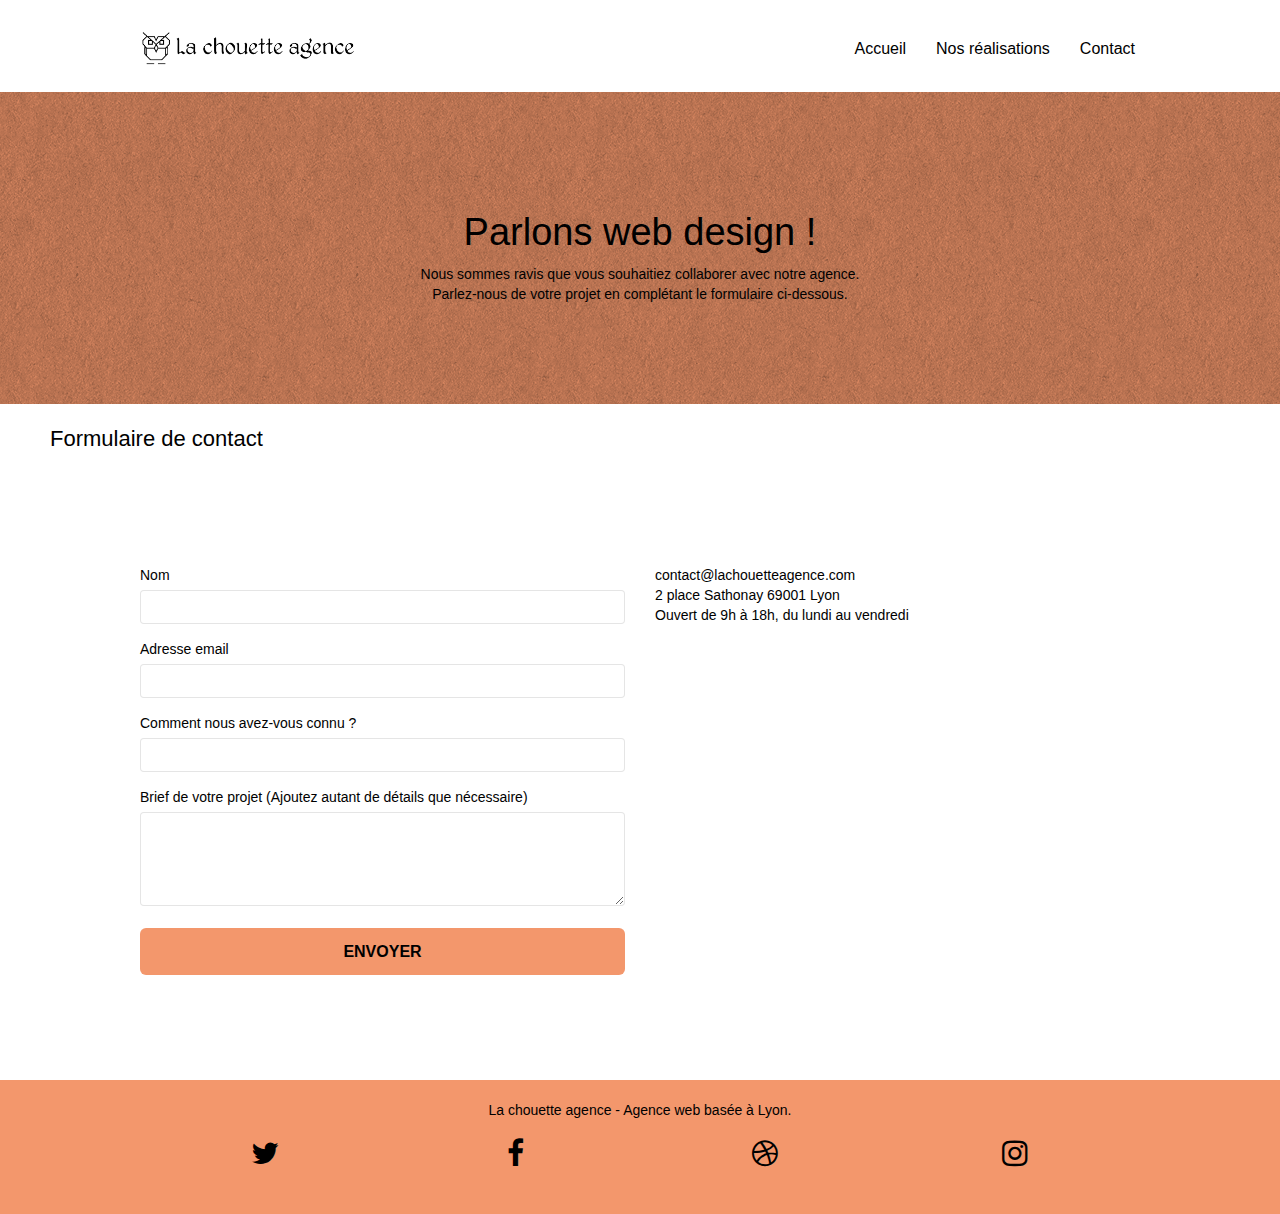
==== commit 9118fe38: "fix validator html + css" ====
--- a/contact.html
+++ b/contact.html
@@ -79,10 +79,11 @@
 
 <!-- bloc-7 -->
 <section class="bloc bgc-white l-bloc" id="bloc-7">
+	<h2>Formulaire de contact</h2>
 	<div class="container bloc-lg">
 		<div class="row">
 			<div class="col-sm-6">
-				<form id="form_1" novalidate success-msg="Your message has been sent." fail-msg="Sorry it seems that our mail server is not responding, Sorry for the inconvenience!">
+				<form id="form_1" novalidate>
 					<div class="form-group">
 						<label for="name">
 							Nom
--- a/style.css
+++ b/style.css
@@ -3,8 +3,6 @@
     padding: 0;
     background: #FFF;
     overflow-x: hidden;
-    -webkit-font-smoothing: antialiased;
-    -moz-osx-font-smoothing: grayscale;
 }
 
 a,
@@ -32,9 +30,6 @@
     clear: both;
     background: 50% 50% no-repeat;
     padding: 0 50px;
-    -webkit-background-size: cover;
-    -moz-background-size: cover;
-    -o-background-size: cover;
     background-size: cover;
     position: relative;
 }
@@ -66,9 +61,6 @@
 .bg-tr-edge,
 .bg-br-edge,
 .bg-repeat {
-    -webkit-background-size: auto!important;
-    -moz-background-size: auto!important;
-    -o-background-size: auto!important;
     background-size: auto!important;
 }
 
@@ -368,7 +360,7 @@
         top: 50%;
         right: 20px;
         transform: translate(0, -50%);
-        -webkit-transform: translateY(-50%);
+        transform: translateY(-50%);
     }
     .nav > li .dropdown-menu a,
     .nav > li .dropdown-menu a:hover {
@@ -551,12 +543,11 @@
     position: absolute;
     top: 50%;
     transform: translateY(-50%);
-    -webkit-transform: translateY(-50%);
+    transform: translateY(-50%);
 }
 
 a[data-lightbox]:hover img {
     opacity: 0.6;
-    -webkit-animation-fill-mode: none;
     animation-fill-mode: none;
 }
 
@@ -854,13 +845,13 @@
     }
 }
 
-@media only screen and (min-device-width: 768px) and (max-device-width: 1024px) and (orientation: landscape) {
+@media only screen and (min-width: 768px) and (max-width: 1024px) and (orientation: landscape) {
     .b-parallax {
         background-attachment: scroll;
     }
 }
 
-@media only screen and (min-device-width: 1024px) and (max-device-width: 1366px) and (-webkit-min-device-pixel-ratio: 1.5) {
+@media only screen and (min-width: 1024px) and (max-width: 1366px) {
     .b-parallax {
         background-attachment: scroll;
     }
@@ -878,10 +869,6 @@
         overflow-x: hidden;
         position: relative;
     }
-    .bloc {
-        padding-left: constant(safe-area-inset-left);
-        padding-right: constant(safe-area-inset-right);
-    }
     .bloc-group,
     .bloc-group .bloc {
         display: block;
@@ -890,8 +877,6 @@
     .bloc-fill-screen .fill-bloc-top-edge,
     .bloc-fill-screen .fill-bloc-bottom-edge {
         padding: 0 20px;
-        padding-left: constant(safe-area-inset-left);
-        padding-right: constant(safe-area-inset-right);
     }
 }
 
@@ -926,8 +911,6 @@
     .site-navigation {
         position: inherit;
         transform: none;
-        -webkit-transform: none;
-        -ms-transform: none;
     }
     .nav > li {
         margin-top: 0;
@@ -964,7 +947,6 @@
     .navbar-collapse {
         padding: 0;
         overflow-x: hidden;
-        -webkit-box-shadow: none;
         box-shadow: none;
     }
     .navbar-brand img {
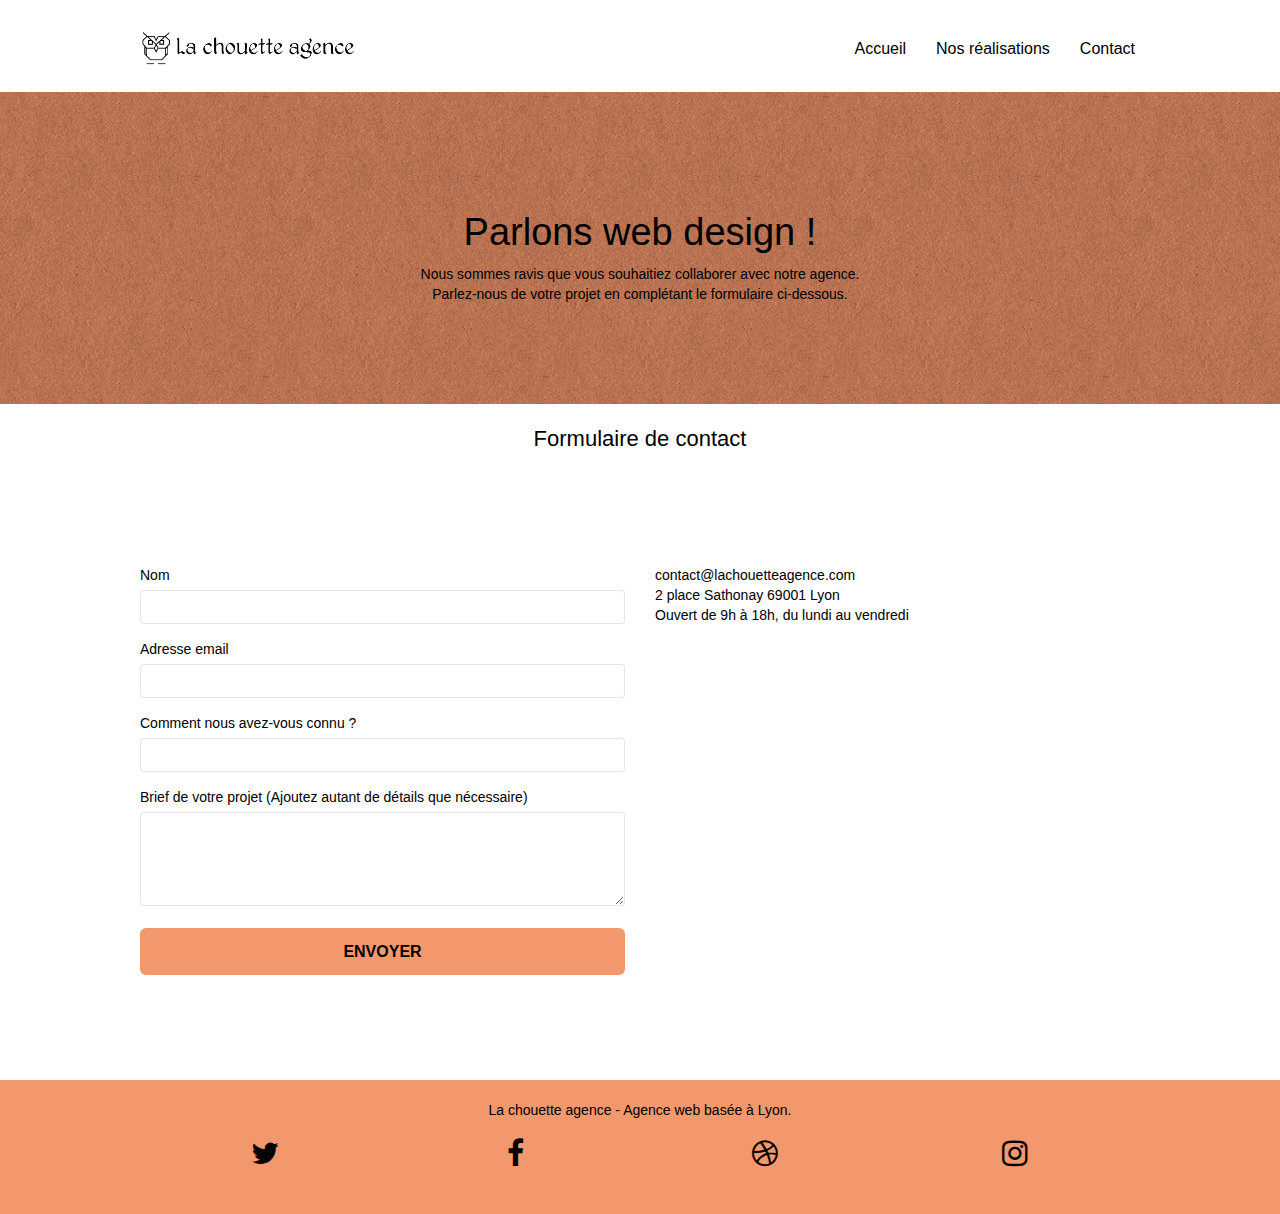
==== commit fadaf3d7: "add class text-center to form h2" ====
--- a/contact.html
+++ b/contact.html
@@ -79,7 +79,7 @@
 
 <!-- bloc-7 -->
 <section class="bloc bgc-white l-bloc" id="bloc-7">
-	<h2>Formulaire de contact</h2>
+	<h2 class="text-center">Formulaire de contact</h2>
 	<div class="container bloc-lg">
 		<div class="row">
 			<div class="col-sm-6">
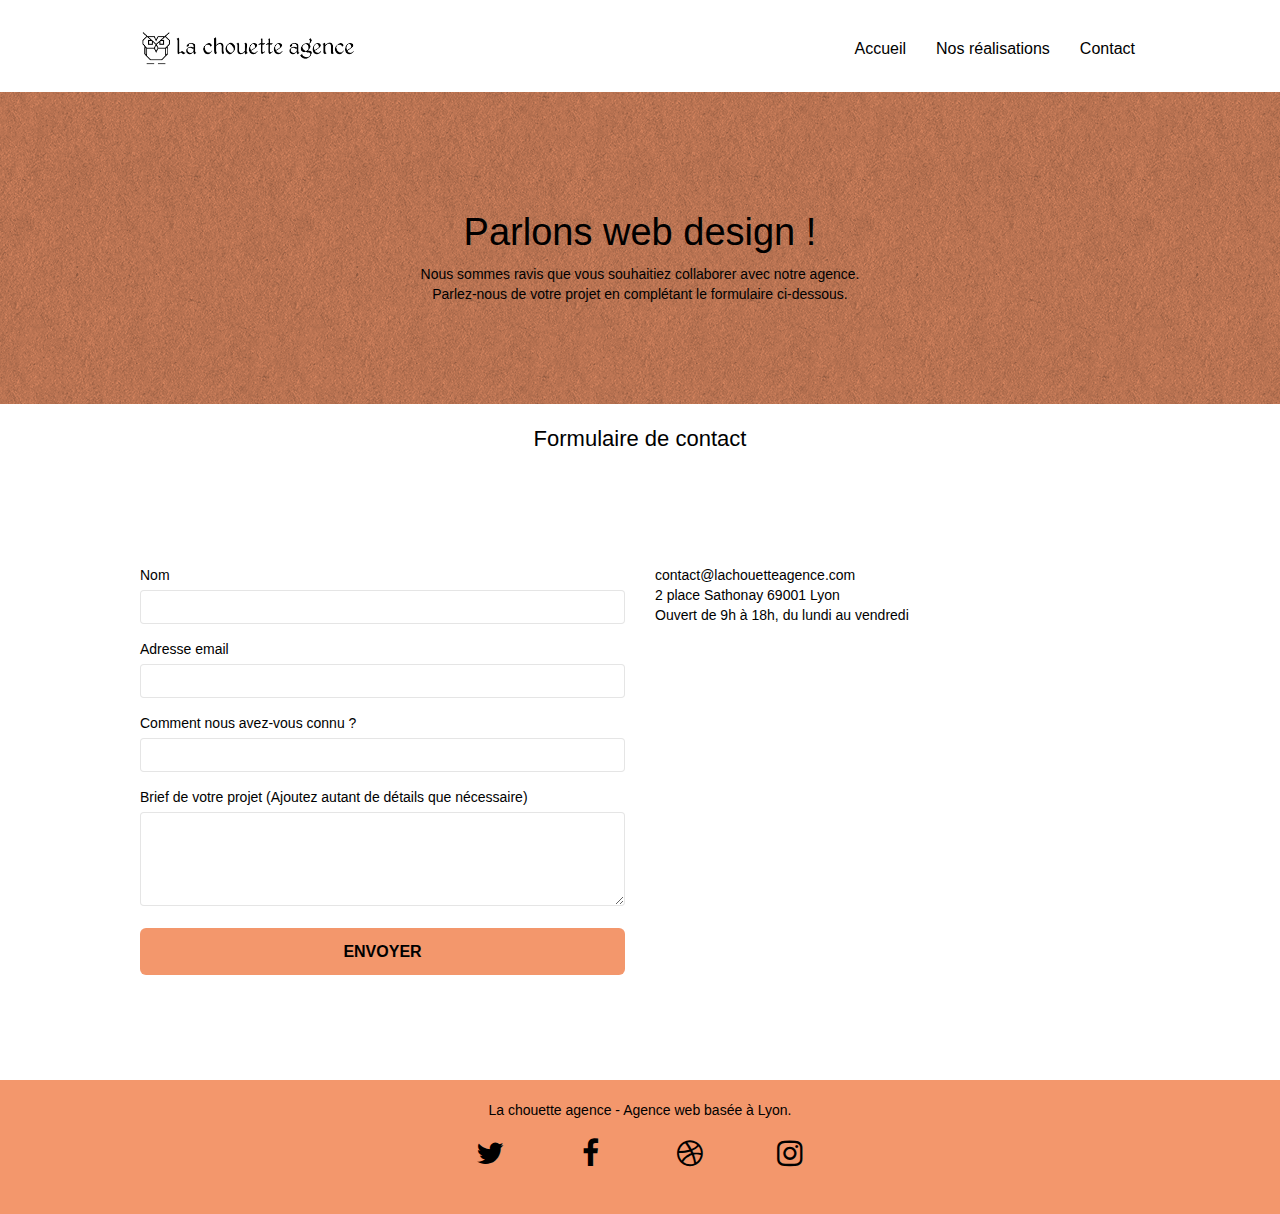
==== commit 3f7576cd: "fix social container size + center" ====
--- a/contact.html
+++ b/contact.html
@@ -5,7 +5,19 @@
     <meta name="keywords" content="La chouette agence,entreprise web, Lyon, page contact, contactez-nous">
     <meta name="description" content="Contactez votre agence web, la chouette agence, basée à Lyon">
     <meta name="viewport" content="width=device-width, initial-scale=1.0, viewport-fit=cover">
-    <link rel="shortcut icon" type="image/png" href="favicon.jpg">
+    
+	<!-- Twitter Card data -->
+	<meta name="twitter:card" content="summary" />
+	<meta name="twitter:title" content="Contactez-nous ! La chouette agence, webdesign à Lyon" />
+	<meta name="twitter:description" content="Contactez la chouette entreprise de webdesign Lyon" />
+	<!-- Open Graph data -->
+	<meta property="og:title" content="Contactez-nous ! La chouette agence, webdesign à Lyon" />
+	<meta property="og:description" content="Contactez la chouette agence, entreprise de webdesign à Lyon" />
+	<meta property="og:type" content="website" />
+	<meta property="og:url" content="https://nico59300.github.io/NicolasLuez_4_08082021/contact.html" />
+	<meta property="og:image" content="https://nico59300.github.io/NicolasLuez_4_08082021/img/logo.png" />
+	
+	<link rel="shortcut icon" type="image/png" href="favicon.jpg">
     
 	<link rel="stylesheet" type="text/css" href="./css/bootstrap-min.css">
 	<link rel="stylesheet" type="text/css" href="./css/font-awesome-min.css">
@@ -97,10 +109,10 @@
 						<input id="email" name="email" class="form-control" type="email" required />
 					</div>
 					<div class="form-group">
-						<label for="how">
+						<label for="input_504">
 							Comment nous avez-vous connu ?
 						</label>
-						<input class="form-control" type="email" required id="how" name="comment"/>
+						<input class="form-control" type="email" required id="input_504" name="comment"/>
 					</div>
 					<div class="form-group">
 						<label for="message">
@@ -135,7 +147,7 @@
 				<p class="text-center black">
 					La chouette agence - Agence web basée à Lyon.<br>
 				</p>
-				<div class="row row-no-gutters social">
+				<div class="row row-no-gutters social-container">
 					<div class="col-sm-3">
 						<div class="text-center">
 							<a class="social" href="https://twitter.com/?lang=fr" aria-label="twitter"><span class="fa fa-twitter icon-md"></span></a>
--- a/style.css
+++ b/style.css
@@ -738,6 +738,10 @@
     margin-bottom: 14px;
     margin-top: 24px;
 }
+.social-container {
+    max-width: 400px;
+    margin: auto;
+}
 
 p.black, a.social > span{
     color: black!important;
